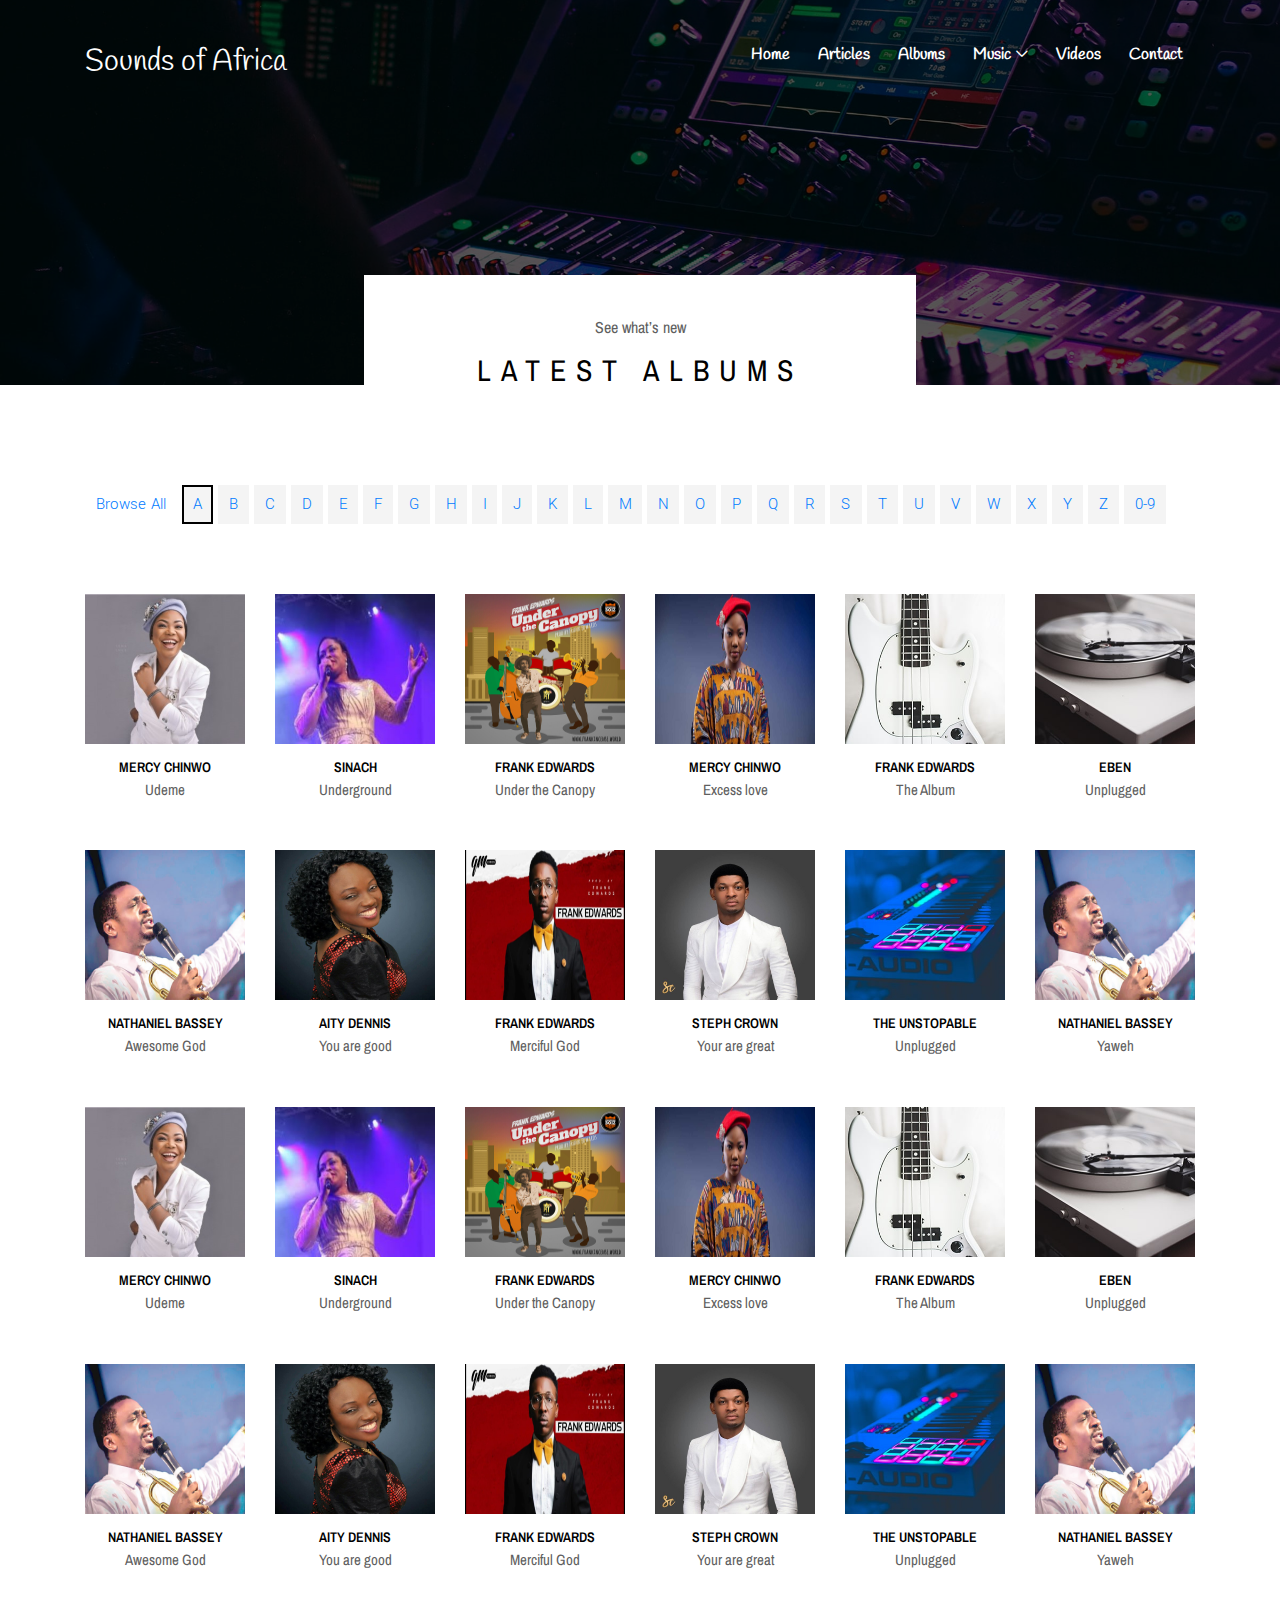
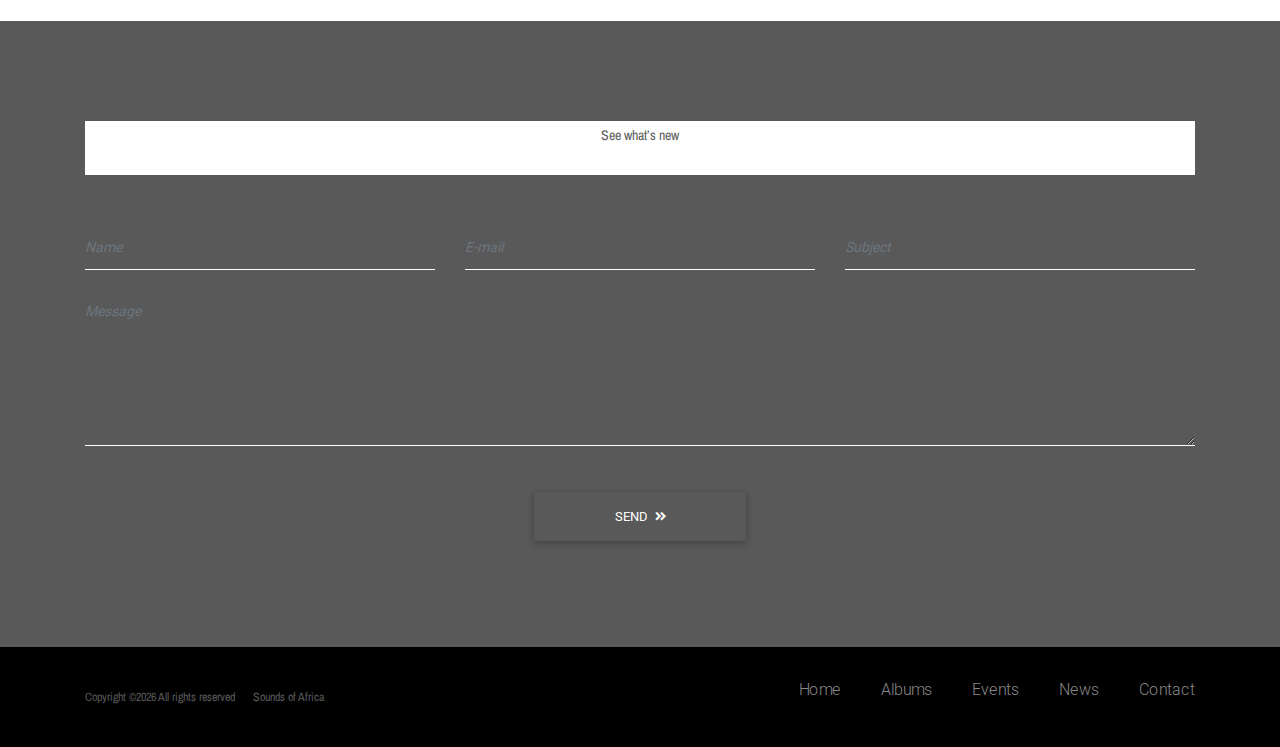
==== albums-store.html @ e7ff875e "African music site" ====
<!DOCTYPE html>
<html lang="en">
<head>
    <meta charset="UTF-8">
    <meta name="description" content="">
    <meta http-equiv="X-UA-Compatible" content="IE=edge">
    <meta name="viewport" content="width=device-width, initial-scale=1, shrink-to-fit=no">
    

    <!-- Title -->
    <title>Sounds of Africa</title>

    <!-- Favicon -->
    <link rel="icon" href="img/core-img/favicon.ico">

    <!-- Stylesheet -->
    <link rel="stylesheet" href="style.css">
	<link href="https://fonts.googleapis.com/css2?family=Handlee&display=swap" rel="stylesheet">
	 <!-- Font Awesome -->
  <link rel="stylesheet" href="https://use.fontawesome.com/releases/v5.11.2/css/all.css">
  <!-- Bootstrap core CSS -->
  <link href="css/bootstrap.min.css" rel="stylesheet">
  <!-- Material Design Bootstrap -->
  <link href="css/mdb.min.css" rel="stylesheet">

	<script src="https://cdnjs.cloudflare.com/ajax/libs/jquery/2.1.3/jquery.min.js"></script>
	<link href="https://fonts.googleapis.com/css2?family=Open+Sans&display=swap" rel="stylesheet">

</head>

<body>
    <!-- Preloader -->
    <div class="preloader d-flex align-items-center justify-content-center">
        <div class="lds-ellipsis">
            <div></div>
            <div></div>
            <div></div>
            <div></div>
        </div>
    </div>

    <!-- ##### Header Area Start ##### -->
    <header class="header-area">
            <!-- Navbar Area -->
            <div class="soA-main-menu">
                <div class="classy-nav-container breakpoint-off">
                    <div class="container">
                        <!-- Menu -->
                        <nav class="classy-navbar justify-content-between" id="soANav">
    
                            <!-- Nav brand -->
                            <a href="index.html" class="logo"><span style="width: 250px; color: white; font-size: 30px; font-family: 'Handlee', cursive;">Sounds of Africa</span></a>
    
                            <!-- Navbar Toggler -->
                            <div class="classy-navbar-toggler">
                                <span class="navbarToggler"><span></span><span></span><span></span></span>
                            </div>
    
                            <!-- Menu -->
                            <div class="classy-menu">
    
                                <!-- Close Button -->
                                <div class="classycloseIcon">
                                    <div class="cross-wrap"><span class="top"></span><span class="bottom"></span></div>
                                </div>
    
                                <!-- Nav Start -->
                                <div class="classynav">
                                    <ul >
                                        <li ><a href="index.html">Home</a></li>
                                        <li><a href="blog.html">Articles</a></li>
                                        <li><a href="albums-store.html">Albums</a></li>
                                        <li><a href="music.html">Music</a>
                                            <ul class="dropdown">
                                                <li><a href="index.html">Gospel music</a></li>
                                                
                                                <li><a href="music.html">Secular Music</a></li>
    
                                                
                                            </ul>
                                        </li>
    
                                        <li><a href="videos.html">Videos</a></li>
                                        <li><a href="contact.html">Contact</a></li>
                                    </ul>
                                    
                                    
    <!--								removed-->
    
                                
                                </div>
                                <!-- Nav End -->
    
                            </div>
                        </nav>
                    </div>
                </div>
            </div>
        </header>
    <!-- ##### Header Area End ##### -->

    <!-- ##### Breadcumb Area Start ##### -->
    <section class="breadcumb-area bg-img bg-overlay" style="background-image: url(img/bg-img/breadcumb3.jpg);">
        <div class="bradcumbContent">
            <p>See what’s new</p>
            <h2>Latest Albums</h2>
        </div>
    </section>
    <!-- ##### Breadcumb Area End ##### -->

    <!-- ##### Album Catagory Area Start ##### -->
    <section class="album-catagory section-padding-100-0">
        <div class="container">
            <div class="row">
                <div class="col-12">
                    <div class="browse-by-catagories catagory-menu d-flex flex-wrap align-items-center mb-70">
                        <a href="#" data-filter="*">Browse All</a>
                        <a href="#" data-filter=".a" class="active">A</a>
                        <a href="#" data-filter=".b">B</a>
                        <a href="#" data-filter=".c">C</a>
                        <a href="#" data-filter=".d">D</a>
                        <a href="#" data-filter=".e">E</a>
                        <a href="#" data-filter=".f">F</a>
                        <a href="#" data-filter=".g">G</a>
                        <a href="#" data-filter=".h">H</a>
                        <a href="#" data-filter=".i">I</a>
                        <a href="#" data-filter=".j">J</a>
                        <a href="#" data-filter=".k">K</a>
                        <a href="#" data-filter=".l">L</a>
                        <a href="#" data-filter=".m">M</a>
                        <a href="#" data-filter=".n">N</a>
                        <a href="#" data-filter=".o">O</a>
                        <a href="#" data-filter=".p">P</a>
                        <a href="#" data-filter=".q">Q</a>
                        <a href="#" data-filter=".r">R</a>
                        <a href="#" data-filter=".s">S</a>
                        <a href="#" data-filter=".t">T</a>
                        <a href="#" data-filter=".u">U</a>
                        <a href="#" data-filter=".v">V</a>
                        <a href="#" data-filter=".w">W</a>
                        <a href="#" data-filter=".x">X</a>
                        <a href="#" data-filter=".y">Y</a>
                        <a href="#" data-filter=".z">Z</a>
                        <a href="#" data-filter=".number">0-9</a>
                    </div>
                </div>
            </div>

            <div class="row soA-albums">

                <!-- Single Album -->
                <div class="col-12 col-sm-4 col-md-3 col-lg-2 single-album-item m c u">
					<a href="album-play.html">
                       <div class="single-album">
                        <img src="img/bg-img/a1.jpg" alt="">
                        <div class="album-info">
                            
                                <h5>Mercy Chinwo</h5>
                           
                            <p>Udeme</p>
                        </div>
                    </div>
						 </a>
                </div>

                <!-- Single Album -->
                <div class="col-12 col-sm-4 col-md-3 col-lg-2 single-album-item s u">
                    <a href="album-play.html">                    
                         <div class="single-album">
                        <img src="img/bg-img/a2.jpg" alt="">
                        <div class="album-info">
                            <a href="#">
                                <h5>Sinach</h5>
                            </a>
                            <p>Underground</p>
                        </div>
                    </div>
                </a>
                </div>

                <!-- Single Album -->
                <div class="col-12 col-sm-4 col-md-3 col-lg-2 single-album-item f e u">
                        <a href="album-play.html"> 
                    <div class="single-album">
                        <img src="img/bg-img/a3.jpg" alt="">
                        <div class="album-info">
                            <a href="#">
                                <h5>Frank Edwards</h5>
                            </a>
                            <p>Under the Canopy</p>
                        </div>
                    </div>
                </a>
                </div>

                <!-- Single Album -->
                <div class="col-12 col-sm-4 col-md-3 col-lg-2 single-album-item m c e">
                    <a href="album-play.html">                    
                         <div class="single-album">
                        <img src="img/bg-img/Mercy-Chinwo.jpg" alt="">
                        <div class="album-info">
                            <a href="#">
                                <h5>Mercy Chinwo</h5>
                            </a>
                            <p>Excess love</p>
                        </div>
                    </div>
                </a>
                </div>

                <!-- Single Album -->
                <div class="col-12 col-sm-4 col-md-3 col-lg-2 single-album-item f e t">
                    <a href="album-play.html">                    
                         <div class="single-album">
                        <img src="img/bg-img/a5.jpg" alt="">
                        <div class="album-info">
                            <a href="#">
                                <h5>Frank Edwards</h5>
                            </a>
                            <p>The Album</p>
                        </div>
                    </div>
                </a>
                </div>

                <!-- Single Album -->
                <div class="col-12 col-sm-4 col-md-3 col-lg-2 single-album-item e u">
                    <a href="album-play.html">                        
                          <div class="single-album">
                        <img src="img/bg-img/a6.jpg" alt="">
                        <div class="album-info">
                            <a href="#">
                                <h5>Eben</h5>
                            </a>
                            <p>Unplugged</p>
                        </div>
                    </div>
                </a>
                </div>

                <!-- Single Album -->
                <div class="col-12 col-sm-4 col-md-3 col-lg-2 single-album-item n b a">
                    <a href="album-play.html">                    
                         <div class="single-album">
                        <img src="img/bg-img/Nathaniel-Bassey.jpg" alt="">
                        <div class="album-info">
                            <a href="#">
                                <h5>Nathaniel Bassey</h5>
                            </a>
                            <p>Awesome God</p>
                        </div>
                    </div>
                </a>
                </div>

                <!-- Single Album -->
                <div class="col-12 col-sm-4 col-md-3 col-lg-2 single-album-item a d y">
                    <a href="album-play.html">                  
                           <div class="single-album">
                        <img src="img/bg-img/Aity-Denis.jpg" alt="">
                        <div class="album-info">
                            <a href="#">
                                <h5>Aity Dennis</h5>
                            </a>
                            <p>You are good</p>
                        </div>
                    </div>
                </a>
                </div>

                <!-- Single Album -->
                <div class="col-12 col-sm-4 col-md-3 col-lg-2 single-album-item f e m number">
                    <a href="album-play.html">                 
                            <div class="single-album">
                        <img src="img/bg-img/Frank-Edwards.jpg" alt="">
                        <div class="album-info">
                            <a href="#">
                                <h5>Frank Edwards</h5>
                            </a>
                            <p>Merciful God</p>
                        </div>
                    </div>
                </a>
                </div>

                <!-- Single Album -->
                <div class="col-12 col-sm-4 col-md-3 col-lg-2 single-album-item s c y">
                    <a href="album-play.html">                   
                          <div class="single-album">
                        <img src="img/bg-img/steph.jpg" alt="">
                        <div class="album-info">
                            <a href="#">
                                <h5>Steph Crown</h5>
                            </a>
                            <p>Your are great</p>
                        </div>
                    </div>
                </a>
                </div>

                <!-- Single Album -->
                <div class="col-12 col-sm-4 col-md-3 col-lg-2 single-album-item t u">
                    <a href="album-play.html">                  
                           <div class="single-album">
                        <img src="img/bg-img/a4.jpg" alt="">
                        <div class="album-info">
                            <a href="#">
                                <h5>The Unstopable</h5>
                            </a>
                            <p>Unplugged</p>
                        </div>
                    </div>
                </a>
                </div>

                <!-- Single Album -->
                <div class="col-12 col-sm-4 col-md-3 col-lg-2 single-album-item n b y">
                        <a href="album-play.html"> 
                    <div class="single-album">
                        <img src="img/bg-img/Nathaniel-Bassey.jpg" alt="">
                        <div class="album-info">
                            <a href="#">
                                <h5>Nathaniel Bassey</h5>
                            </a>
                            <p>Yaweh</p>
                        </div>
                    </div>
                </a>
                </div>
				
				 <!-- Single Album -->
                <div class="col-12 col-sm-4 col-md-3 col-lg-2 single-album-item m c u">
					
                    <a href="album-play.html">                    
                         <div class="single-album">
                        <img src="img/bg-img/a1.jpg" alt="">
                        <div class="album-info">
                            
                                <h5>Mercy Chinwo</h5>
                           
                            <p>Udeme</p>
                        </div>
                    </div>
						 </a>
                </div>

                <!-- Single Album -->
                <div class="col-12 col-sm-4 col-md-3 col-lg-2 single-album-item s u">
                        <a href="album-play.html"> 
                    <div class="single-album">
                        <img src="img/bg-img/a2.jpg" alt="">
                        <div class="album-info">
                            <a href="#">
                                <h5>Sinach</h5>
                            </a>
                            <p>Underground</p>
                        </div>
                    </div>
                </a>
                </div>

                <!-- Single Album -->
                <div class="col-12 col-sm-4 col-md-3 col-lg-2 single-album-item f e u">
                    <a href="album-play.html">                    
                         <div class="single-album">
                        <img src="img/bg-img/a3.jpg" alt="">
                        <div class="album-info">
                            <a href="#">
                                <h5>Frank Edwards</h5>
                            </a>
                            <p>Under the Canopy</p>
                        </div>
                    </div>
                </a>
                </div>

                <!-- Single Album -->
                <div class="col-12 col-sm-4 col-md-3 col-lg-2 single-album-item m c e">
                        <a href="album-play.html"> 
                    <div class="single-album">
                        <img src="img/bg-img/Mercy-Chinwo.jpg" alt="">
                        <div class="album-info">
                            <a href="#">
                                <h5>Mercy Chinwo</h5>
                            </a>
                            <p>Excess love</p>
                        </div>
                    </div>
                </a>
                </div>

                <!-- Single Album -->
                <div class="col-12 col-sm-4 col-md-3 col-lg-2 single-album-item f e t">
                    <a href="album-play.html">                   
                          <div class="single-album">
                        <img src="img/bg-img/a5.jpg" alt="">
                        <div class="album-info">
                            <a href="#">
                                <h5>Frank Edwards</h5>
                            </a>
                            <p>The Album</p>
                        </div>
                    </div>
                </a>
                </div>

                <!-- Single Album -->
                <div class="col-12 col-sm-4 col-md-3 col-lg-2 single-album-item e u">
                        <a href="album-play.html"> 
                    <div class="single-album">
                        <img src="img/bg-img/a6.jpg" alt="">
                        <div class="album-info">
                            <a href="#">
                                <h5>Eben</h5>
                            </a>
                            <p>Unplugged</p>
                        </div>
                    </div>
                </a>
                </div>

                <!-- Single Album -->
                <div class="col-12 col-sm-4 col-md-3 col-lg-2 single-album-item n b a">
                    <a href="album-play.html">                    
                         <div class="single-album">
                        <img src="img/bg-img/Nathaniel-Bassey.jpg" alt="">
                        <div class="album-info">
                            <a href="#">
                                <h5>Nathaniel Bassey</h5>
                            </a>
                            <p>Awesome God</p>
                        </div>
                    </div>
                </a>
                </div>

                <!-- Single Album -->
                <div class="col-12 col-sm-4 col-md-3 col-lg-2 single-album-item a d y">
                        <a href="album-play.html"> 
                    <div class="single-album">
                        <img src="img/bg-img/Aity-Denis.jpg" alt="">
                        <div class="album-info">
                            <a href="#">
                                <h5>Aity Dennis</h5>
                            </a>
                            <p>You are good</p>
                        </div>
                    </div>
                </a>
                </div>

                <!-- Single Album -->
                <div class="col-12 col-sm-4 col-md-3 col-lg-2 single-album-item f e m number">
                    <a href="album-play.html">                    
                         <div class="single-album">
                        <img src="img/bg-img/Frank-Edwards.jpg" alt="">
                        <div class="album-info">
                            <a href="#">
                                <h5>Frank Edwards</h5>
                            </a>
                            <p>Merciful God</p>
                        </div>
                    </div>
                </a>
                </div>

                <!-- Single Album -->
                <div class="col-12 col-sm-4 col-md-3 col-lg-2 single-album-item s c y">
                        <a href="album-play.html"> 
                    <div class="single-album">
                        <img src="img/bg-img/steph.jpg" alt="">
                        <div class="album-info">
                            <a href="#">
                                <h5>Steph Crown</h5>
                            </a>
                            <p>Your are great</p>
                        </div>
                    </div>
                </a>
                </div>

                <!-- Single Album -->
                <div class="col-12 col-sm-4 col-md-3 col-lg-2 single-album-item t u">
                    <a href="album-play.html">                    
                         <div class="single-album">
                        <img src="img/bg-img/a4.jpg" alt="">
                        <div class="album-info">
                            <a href="#">
                                <h5>The Unstopable</h5>
                            </a>
                            <p>Unplugged</p>
                        </div>
                    </div>
                </a>
                </div>

                <!-- Single Album -->
                <div class="col-12 col-sm-4 col-md-3 col-lg-2 single-album-item n b y">
                        <a href="album-play.html"> 
                    <div class="single-album">
                        <img src="img/bg-img/Nathaniel-Bassey.jpg" alt="">
                        <div class="album-info">
                            <a href="#">
                                <h5>Nathaniel Bassey</h5>
                            </a>
                            <p>Yaweh</p>
                        </div>
                    </div>
                </a>
                </div>
            </div>
        </div>
    </section>
    <!-- ##### Album Catagory Area End ##### -->

   

    

    <!-- ##### Contact Area Start ##### -->
    <section class="contact-area section-padding-100 bg-img bg-overlay bg-fixed has-bg-img" style="background-image: url(img/bg-img/bg-2.jpg);">
        <div class="container">
            <div class="row">
                <div class="col-12">
                    <div class="section-heading white">
                        <p>See what’s new</p>
                        <h2>Get In Touch</h2>
                    </div>
                </div>
            </div>

            <div class="row">
                <div class="col-12">
                    <!-- Contact Form Area -->
                    <div class="contact-form-area">
                        <form action="#" method="post">
                            <div class="row">
                                <div class="col-md-6 col-lg-4">
                                    <div class="form-group">
                                        <input type="text" class="form-control" id="name" placeholder="Name">
                                    </div>
                                </div>
                                <div class="col-md-6 col-lg-4">
                                    <div class="form-group">
                                        <input type="email" class="form-control" id="email" placeholder="E-mail">
                                    </div>
                                </div>
                                <div class="col-lg-4">
                                    <div class="form-group">
                                        <input type="text" class="form-control" id="subject" placeholder="Subject">
                                    </div>
                                </div>
                                <div class="col-12">
                                    <div class="form-group">
                                        <textarea name="message" class="form-control" id="message" cols="30" rows="10" placeholder="Message"></textarea>
                                    </div>
                                </div>
                                <div class="col-12 text-center">
                                    <button class="btn soA-btn mt-30" type="submit">Send <i class="fa fa-angle-double-right"></i></button>
                                </div>
                            </div>
                        </form>
                    </div>
                </div>
            </div>
        </div>
    </section>
    <!-- ##### Contact Area End ##### -->

    <!-- ##### Footer Area Start ##### -->
    <footer class="footer-area">
        <div class="container">
            <div class="row d-flex flex-wrap align-items-center">
                <div class="col-12 col-md-6">
                    
                    <p class="copywrite-text"><a href="#">
Copyright &copy;<script>document.write(new Date().getFullYear());</script> All rights reserved  <i class="fa fa-heart-o" aria-hidden="true"></i> <a href="#" target="_blank">Sounds of Africa</a></p>
                </div>

                <div class="col-12 col-md-6">
                    <div class="footer-nav">
                        <ul>
                            <li><a href="#">Home</a></li>
                            <li><a href="#">Albums</a></li>
                            <li><a href="#">Events</a></li>
                            <li><a href="#">News</a></li>
                            <li><a href="#">Contact</a></li>
                        </ul>
                    </div>
                </div>
            </div>
        </div>
    </footer>
    <!-- ##### Footer Area Start ##### -->

    <!-- ##### All Javascript Script ##### -->
    <!-- jQuery-2.2.4 js -->
    <script src="js/jquery/jquery-2.2.4.min.js"></script>
    <!-- Popper js -->
    <script src="js/bootstrap/popper.min.js"></script>
    <!-- Bootstrap js -->
    <script src="js/bootstrap/bootstrap.min.js"></script>
    <!-- All Plugins js -->
    <script src="js/plugins/plugins.js"></script>
    <!-- Active js -->
    <script src="js/active.js"></script>
	
	 <!-- SCRIPTS -->
  <!-- JQuery -->
<!--  <script type="text/javascript" src="js/jquery-3.4.1.min.js"></script>-->
  <!-- Bootstrap tooltips -->
  <script type="text/javascript" src="js/popper.min.js"></script>
  <!-- Bootstrap core JavaScript -->
  <script type="text/javascript" src="js/bootstrap.min.js"></script>
  <!-- MDB core JavaScript -->
  <script type="text/javascript" src="js/mdb.min.js"></script>

	
	
</body>

</html>
---- style.css ----
/* [Master Stylesheet - v1.0] */
/* :: 1.0 Import Fonts */
@import url("https://fonts.googleapis.com/css?family=Archivo+Narrow:400,400i,500,500i,600,600i,700,700i");
/* :: 2.0 Import All CSS */
@import url(css/bootstrap.min.css);
@import url(css/classy-nav.css);
@import url(css/owl.carousel.min.css);
@import url(css/animate.css);
@import url(css/magnific-popup.css);
@import url(css/font-awesome.min.css);
@import url(css/audioplayer.css);
@import url(css/one-music-icon.css);
/* :: 3.0 Base CSS */
* {
  margin: 0;
  padding: 0; }

 .divide{
  height: 1px;
  width: auto;
  background-color:black;
/*  border: solid 1px;*/
}

.single-album img{
	height: 150px;
	width: 400px;
}
.blog img{
	height: 200px;
	max-height: 200px;
	cursor: pointer;
	width: 100%;
}
body {
  font-family: "Archivo Narrow", sans-serif;
  font-size: 14px; }

h1,
h2,
h3,
h4,
h5,
h6 {
  font-family: "Archivo Narrow", sans-serif;
  color: #000000;
  line-height: 1.3;
  font-weight: 700; }

p {
  font-family: "Archivo Narrow", sans-serif;
  color: #5f5f5f;
  font-size: 15px;
  line-height: 2;
  font-weight: 400; }



ul,
ol {
  margin: 0; }
  ul li,
  ol li {
    list-style: none; }

img {
  height: auto;
  max-width: 100%; }

/* :: 3.1.0 Spacing */
.mt-15 {
  margin-top: 15px !important; }

.mt-30 {
  margin-top: 30px !important; }

.mt-50 {
  margin-top: 50px !important; }

.mt-70 {
  margin-top: 70px !important; }

.mt-100 {
  margin-top: 100px !important; }

.mb-15 {
  margin-bottom: 15px !important; }

.mb-30 {
  margin-bottom: 30px !important; }

.mb-50 {
  margin-bottom: 50px !important; }

.mb-70 {
  margin-bottom: 70px !important; }

.mb-100 {
  margin-bottom: 100px !important; }

.ml-15 {
  margin-left: 15px !important; }

.ml-30 {
  margin-left: 30px !important; }

.ml-50 {
  margin-left: 50px !important; }

.mr-15 {
  margin-right: 15px !important; }

.mr-30 {
  margin-right: 30px !important; }

.mr-50 {
  margin-right: 50px !important; }

/* :: 3.2.0 Height */
.height-400 {
  height: 400px !important; }

.height-500 {
  height: 500px !important; }

.height-600 {
  height: 600px !important; }

.height-700 {
  height: 700px !important; }

.height-800 {
  height: 800px !important; }

/* :: 3.3.0 Section Padding */
.section-padding-100 {
  padding-top: 100px;
  padding-bottom: 100px; }

.section-padding-100-0 {
  padding-top: 100px;
  padding-bottom: 0; }

.section-padding-0-100 {
  padding-top: 0;
  padding-bottom: 100px; }

.section-padding-100-70 {
  padding-top: 100px;
  padding-bottom: 70px; }

/* :: 3.4.0 Section Heading */
.section-heading {
  position: relative;
  z-index: 1;
  margin-bottom: 50px;
  text-align: center; }
  .section-heading p {
    color: #5f5f5f;
    font-size: 14px;
    margin-bottom: 5px; }
  .section-heading h2 {
    font-size: 18px;
    text-transform: uppercase;
    letter-spacing: 10px;
    margin-bottom: 0; }
    @media only screen and (max-width: 767px) {
      .section-heading h2 {
        letter-spacing: 5px; } }
  .section-heading.white h2 {
    color: #fff; }
  .section-heading.style-2 p {
    font-size: 16px; }
  .section-heading.style-2 h2 {
    font-size: 30px; }
    @media only screen and (max-width: 767px) {
      .section-heading.style-2 h2 {
        font-size: 24px; } }

/* :: 3.5.0 Preloader */
.preloader {
  background-color: #ffffff;
  width: 100%;
  height: 100%;
  position: fixed;
  top: 0;
  left: 0;
  right: 0;
  z-index: 99999; }
  .preloader .lds-ellipsis {
    display: inline-block;
    position: relative;
    width: 64px;
    height: 64px; }
    .preloader .lds-ellipsis div {
      position: absolute;
      top: 27px;
      width: 11px;
      height: 11px;
      border-radius: 50%;
      background: #000000;
      animation-timing-function: cubic-bezier(0, 1, 1, 0); }
      .preloader .lds-ellipsis div:nth-child(1) {
        left: 6px;
        -webkit-animation: lds-ellipsis1 0.6s infinite;
        animation: lds-ellipsis1 0.6s infinite; }
      .preloader .lds-ellipsis div:nth-child(2) {
        left: 6px;
        -webkit-animation: lds-ellipsis2 0.6s infinite;
        animation: lds-ellipsis2 0.6s infinite; }
      .preloader .lds-ellipsis div:nth-child(3) {
        left: 26px;
        -webkit-animation: lds-ellipsis2 0.6s infinite;
        animation: lds-ellipsis2 0.6s infinite; }
      .preloader .lds-ellipsis div:nth-child(4) {
        left: 45px;
        -webkit-animation: lds-ellipsis3 0.6s infinite;
        animation: lds-ellipsis3 0.6s infinite; }

@-webkit-keyframes lds-ellipsis1 {
  0% {
    -webkit-transform: scale(0);
    transform: scale(0); }
  100% {
    -webkit-transform: scale(1);
    transform: scale(1); } }
@keyframes lds-ellipsis1 {
  0% {
    -webkit-transform: scale(0);
    transform: scale(0); }
  100% {
    -webkit-transform: scale(1);
    transform: scale(1); } }
@-webkit-keyframes lds-ellipsis3 {
  0% {
    -webkit-transform: scale(1);
    transform: scale(1); }
  100% {
    -webkit-transform: scale(0);
    transform: scale(0); } }
@keyframes lds-ellipsis3 {
  0% {
    -webkit-transform: scale(1);
    transform: scale(1); }
  100% {
    -webkit-transform: scale(0);
    transform: scale(0); } }
@-webkit-keyframes lds-ellipsis2 {
  0% {
    -webkit-transform: translate(0, 0);
    transform: translate(0, 0); }
  100% {
    -webkit-transform: translate(19px, 0);
    transform: translate(19px, 0); } }
@keyframes lds-ellipsis2 {
  0% {
    -webkit-transform: translate(0, 0);
    transform: translate(0, 0); }
  100% {
    -webkit-transform: translate(19px, 0);
    transform: translate(19px, 0); } }
/* :: 3.6.0 Miscellaneous */
.bg-img {
  background-position: center center;
  background-size: cover;
  background-repeat: no-repeat; }

.bg-white {
  background-color: #ffffff !important; }

.bg-dark {
  background-color: #000000 !important; }

.bg-transparent {
  background-color: transparent !important; }

.bg-gray {
  background-color: #f5f9fa; }

.font-bold {
  font-weight: 700; }

.font-light {
  font-weight: 300; }

.bg-overlay {
  position: relative;
  z-index: 2;
  background-position: center center;
  background-size: cover; }
  .bg-overlay::after {
    background-color: rgba(0, 0, 0, 0.65);
    position: absolute;
    z-index: -1;
    top: 0;
    left: 0;
    width: 100%;
    height: 100%;
    content: ""; }

.bg-fixed {
  background-attachment: fixed !important; }

/* :: 3.7.0 ScrollUp */
#scrollUp {
  background-color: #000000;
  border-radius: 0;
  bottom: 50px;
  box-shadow: 0 2px 6px 0 rgba(0, 0, 0, 0.3);
  color: #ffffff;
  font-size: 24px;
  height: 40px;
  line-height: 40px;
  right: 50px;
  text-align: center;
  width: 40px;
  -webkit-transition-duration: 500ms;
  transition-duration: 500ms;
  box-shadow: 0 1px 5px 2px rgba(0, 0, 0, 0.15); }
  @media only screen and (max-width: 767px) {
    #scrollUp {
      right: 30px;
      bottom: 30px; } }
  #scrollUp:hover {
    background-color: #fff;
    color: #232323; }

/* :: 3.8.0 soA Button */
.soA-btn {
  background-color: #fff;
  -webkit-transition-duration: 500ms;
  transition-duration: 500ms;
  position: relative;
  z-index: 1;
  display: inline-block;
  min-width: 212px;
  height: 49px;
  color: #000;
  border: 1px solid #000;
  border-radius: 0;
  padding: 0 30px;
  font-size: 16px;
  line-height: 47px;
  font-weight: 700;
  text-transform: capitalize; }
  .soA-btn i {
    margin-left: 5px; }
  .soA-btn:hover, .soA-btn:focus {
    font-size: 16px;
    font-weight: 700;
    background-color: #000000;
    color: #fff; }
  .soA-btn.btn-2 {
    background-color: #000000;
    color: #fff; }
    .soA-btn.btn-2:hover, .soA-btn.btn-2:focus {
      background-color: #fff;
      color: #232323; }

/* :: 4.0 Header Area CSS */
.header-area {
  position: absolute;
  z-index: 1000;
  width: 100%;
  top: 20px;
  left: 0;
  z-index: 1000; }
  .header-area .soA-main-menu {
    position: relative;
    width: 100%;
    height: 85px;
    background-color: transparent; }
    @media only screen and (max-width: 767px) {
      .header-area .soA-main-menu {
        height: 70px; } }
    .header-area .soA-main-menu .classy-nav-container {
      background-color: transparent; }
    .header-area .soA-main-menu .classy-navbar {
      background-color: transparent;
      height: 85px;
      padding: 0; }
      @media only screen and (max-width: 767px) {
        .header-area .soA-main-menu .classy-navbar {
          height: 70px; } }
      .header-area .soA-main-menu .classy-navbar .classynav ul li a {
        font-weight: 700;
        text-transform: capitalize;
        color: #ffffff;
        font-size: 16px; }
        .header-area .soA-main-menu .classy-navbar .classynav ul li a:hover, .header-area .soA-main-menu .classy-navbar .classynav ul li a:focus {
          color: rgba(255, 255, 255, 0.7); }
        @media only screen and (min-width: 768px) and (max-width: 991px) {
          .header-area .soA-main-menu .classy-navbar .classynav ul li a {
            background-color: #000000;
            border-bottom-color: rgba(255, 255, 255, 0.1); } }
        @media only screen and (max-width: 767px) {
          .header-area .soA-main-menu .classy-navbar .classynav ul li a {
            background-color: #000000;
            border-bottom-color: rgba(255, 255, 255, 0.1); } }
      .header-area .soA-main-menu .classy-navbar .classynav ul li.megamenu-item > a::after,
      .header-area .soA-main-menu .classy-navbar .classynav ul li.has-down > a::after {
        color: #ffffff; }
      .header-area .soA-main-menu .classy-navbar .classynav ul li.megamenu-item ul li > a::after,
      .header-area .soA-main-menu .classy-navbar .classynav ul li.has-down ul li > a::after {
        color: #232323; }
        @media only screen and (max-width: 767px) {
          .header-area .soA-main-menu .classy-navbar .classynav ul li.megamenu-item ul li > a::after,
          .header-area .soA-main-menu .classy-navbar .classynav ul li.has-down ul li > a::after {
            color: #ffffff; } }
      .header-area .soA-main-menu .classy-navbar .classynav ul li ul li a {
        color: #232323; }
        .header-area .soA-main-menu .classy-navbar .classynav ul li ul li a:hover, .header-area .soA-main-menu .classy-navbar .classynav ul li ul li a:focus {
          color: #888888; }
        @media only screen and (min-width: 992px) and (max-width: 1199px) {
          .header-area .soA-main-menu .classy-navbar .classynav ul li ul li a {
            padding: 0 15px; } }
        @media only screen and (min-width: 768px) and (max-width: 991px) {
          .header-area .soA-main-menu .classy-navbar .classynav ul li ul li a {
            color: #ffffff;
            padding: 0 30px;
            border-bottom-color: rgba(255, 255, 255, 0.1); } }
        @media only screen and (max-width: 767px) {
          .header-area .soA-main-menu .classy-navbar .classynav ul li ul li a {
            color: #ffffff;
            padding: 0 30px;
            border-bottom-color: rgba(255, 255, 255, 0.1) !important; } }
      .header-area .soA-main-menu .classy-navbar .classynav ul li .dropdown li .dropdown li .dropdown li a {
        border-bottom: 1px solid rgba(242, 244, 248, 0.7); }
        @media only screen and (min-width: 768px) and (max-width: 991px) {
          .header-area .soA-main-menu .classy-navbar .classynav ul li .dropdown li .dropdown li .dropdown li a {
            border-bottom-color: rgba(255, 255, 255, 0.1) !important; } }
        @media only screen and (max-width: 767px) {
          .header-area .soA-main-menu .classy-navbar .classynav ul li .dropdown li .dropdown li .dropdown li a {
            border-bottom-color: rgba(255, 255, 255, 0.1) !important; } }
    .header-area .soA-main-menu .login-register-cart-button {
      position: relative;
      z-index: 1;
      margin-left: 100px; }
      @media only screen and (min-width: 768px) and (max-width: 991px) {
        .header-area .soA-main-menu .login-register-cart-button {
          margin-left: 12px;
          margin-top: 15px; } }
      @media only screen and (max-width: 767px) {
        .header-area .soA-main-menu .login-register-cart-button {
          margin-left: 12px;
          margin-top: 15px; }
		  .blog img{
	height: 120px;
	max-height: 130px;
	cursor: pointer;
	width: 100%;
}

		}
      .header-area .soA-main-menu .login-register-cart-button .login-register-btn {
        position: relative;
        z-index: 10; }
        .header-area .soA-main-menu .login-register-cart-button .login-register-btn a {
          -webkit-transition-duration: 500ms;
          transition-duration: 500ms;
          margin-bottom: 0;
          color: #fff;
          font-weight: 700;
          font-size: 16px;
          cursor: pointer;
          line-height: 1; }
          .header-area .soA-main-menu .login-register-cart-button .login-register-btn a:hover, .header-area .soA-main-menu .login-register-cart-button .login-register-btn a:focus {
            color: rgba(255, 255, 255, 0.7); }
      .header-area .soA-main-menu .login-register-cart-button .cart-btn {
        position: relative;
        z-index: 10; }
        .header-area .soA-main-menu .login-register-cart-button .cart-btn p {
          -webkit-transition-duration: 500ms;
          transition-duration: 500ms;
          margin-bottom: 0;
          color: #fff;
          font-size: 18px;
          cursor: pointer;
          line-height: 1; }
          .header-area .soA-main-menu .login-register-cart-button .cart-btn p:hover, .header-area .soA-main-menu .login-register-cart-button .cart-btn p:focus {
            color: rgba(255, 255, 255, 0.7); }
          .header-area .soA-main-menu .login-register-cart-button .cart-btn p .quantity {
            width: 15px;
            height: 15px;
            border: 1px solid #fff;
            background-color: #232323;
            color: #fff;
            display: block;
            position: absolute;
            bottom: -5px;
            left: -10px;
            z-index: 10;
            font-size: 9px;
            font-weight: 400;
            border-radius: 50%;
            line-height: 13px;
            text-align: center; }
  .header-area .is-sticky .soA-main-menu {
    position: fixed;
    width: 100%;
    height: 85px;
    top: 0;
    left: 0;
    z-index: 9999;
    background-color: #000000;
    box-shadow: 0 5px 50px 15px rgba(0, 0, 0, 0.2); }
    @media only screen and (max-width: 767px) {
      .header-area .is-sticky .soA-main-menu {
        height: 70px; } }

.classy-navbar .nav-brand {
  max-width: 130px; }

@media only screen and (min-width: 768px) and (max-width: 991px) {
  .breakpoint-on .classy-navbar .classy-menu {
    background-color: #000000; } }
@media only screen and (max-width: 767px) {
  .breakpoint-on .classy-navbar .classy-menu {
    background-color: #000000; } }

@media only screen and (min-width: 768px) and (max-width: 991px) {
  .classynav ul li .megamenu .single-mega.cn-col-4 {
    padding: 0; } }
@media only screen and (max-width: 767px) {
  .classynav ul li .megamenu .single-mega.cn-col-4 {
    padding: 0; } }

.classycloseIcon .cross-wrap span {
  background: #ffffff; }

/* :: 5.0 Hero Slides Area */
.hero-area,
.hero-slides {
  position: relative;
  z-index: 1; }

.single-hero-slide {
  width: 100%;
  height: 950px;
  position: relative;
  z-index: 1;
  padding: 0 30px;
  overflow: hidden; }
  @media only screen and (min-width: 992px) and (max-width: 1199px) {
    .single-hero-slide {
      height: 700px; } }
  @media only screen and (min-width: 768px) and (max-width: 991px) {
    .single-hero-slide {
      height: 650px; } }
  @media only screen and (max-width: 767px) {
    .single-hero-slide {
      height: 500px; } }
  .single-hero-slide::after {
    position: absolute;
    width: 100%;
    height: 100%;
    z-index: -5;
    top: 0;
    left: 0;
    background-color: rgba(0, 0, 0, 0.35);
    content: ''; }
  .single-hero-slide .slide-img {
    position: absolute;
    width: 100%;
    height: 100%;
    z-index: -10;
    left: 0;
    right: 0;
    top: 0;
    bottom: 0; }
  .single-hero-slide .hero-slides-content {
    display: inline-block;
    width: 100%; }
    .single-hero-slide .hero-slides-content h6 {
      font-size: 18px;
      color: #fff;
      letter-spacing: 20px;
      text-transform: uppercase;
      margin-bottom: 20px;
      display: block; }
      @media only screen and (max-width: 767px) {
        .single-hero-slide .hero-slides-content h6 {
          letter-spacing: 5px; } }
    .single-hero-slide .hero-slides-content h2 {
      position: relative;
      z-index: 1;
      font-size: 60px;
      color: #ffffff;
      margin-bottom: 0;
      font-weight: 400;
      display: block;
      text-transform: capitalize;
      letter-spacing: 30px;
      overflow: hidden; }
      .single-hero-slide .hero-slides-content h2 span {
        position: absolute;
        top: 0;
        width: 100%;
        height: 100%;
        left: 0;
        color: rgba(255, 255, 255, 0.15);
        -webkit-animation: textsonar 6s linear infinite;
        animation: textsonar 6s linear infinite; }
      @media only screen and (min-width: 768px) and (max-width: 991px) {
        .single-hero-slide .hero-slides-content h2 {
          letter-spacing: 15px;
          font-size: 42px; } }
      @media only screen and (max-width: 767px) {
        .single-hero-slide .hero-slides-content h2 {
          letter-spacing: 5px;
          font-size: 30px; } }
    .single-hero-slide .hero-slides-content .btn {
      border: 1px solid #fff;
      background-color: transparent;
      color: #fff; }
      .single-hero-slide .hero-slides-content .btn:hover, .single-hero-slide .hero-slides-content .btn:focus {
        background-color: #fff;
        color: #000000; }

@-webkit-keyframes textsonar {
  0% {
    -webkit-transform: scaleX(1);
    transform: scaleX(1); }
  50% {
    -webkit-transform: scaleX(1.15);
    transform: scaleX(1.15); }
  100% {
    -webkit-transform: scaleX(1);
    transform: scaleX(1); } }
@keyframes textsonar {
  0% {
    -webkit-transform: scaleX(1);
    transform: scaleX(1); }
  50% {
    -webkit-transform: scaleX(1.15);
    transform: scaleX(1.15); }
  100% {
    -webkit-transform: scaleX(1);
    transform: scaleX(1); } }
.single-hero-slide .slide-img {
  -webkit-animation: slide 12s linear infinite;
  animation: slide 12s linear infinite; }

@-webkit-keyframes slide {
  0% {
    -webkit-transform: scale(1);
    transform: scale(1); }
  50% {
    -webkit-transform: scale(1.2);
    transform: scale(1.2); }
  100% {
    -webkit-transform: scale(1);
    transform: scale(1); } }
@keyframes slide {
  0% {
    -webkit-transform: scale(1);
    transform: scale(1); }
  50% {
    -webkit-transform: scale(1.2);
    transform: scale(1.2); }
  100% {
    -webkit-transform: scale(1);
    transform: scale(1); } }
/* :: 6.0 Buy Now Area CSS */
.soA-buy-now-area.has-fluid {
  padding-left: 4%;
  padding-right: 4%;
  position: relative;
  z-index: 1; }

/* :: 7.0 Events Area CSS */
.single-event-area {
  position: relative;
  z-index: 1;
  -webkit-transition-duration: 500ms;
  transition-duration: 500ms; }
  .single-event-area img {
    width: 100%; }
  .single-event-area .event-text {
    text-align: center;
    position: relative;
    z-index: 1;
    padding: 30px 15px;
    background-color: #000;
    -webkit-transition-duration: 500ms;
    transition-duration: 500ms; }
    .single-event-area .event-text h4 {
      color: #fff;
      text-transform: uppercase;
      -webkit-transition-duration: 500ms;
      transition-duration: 500ms; }
    .single-event-area .event-text .event-meta-data {
      position: relative;
      margin-bottom: 30px; }
      .single-event-area .event-text .event-meta-data a {
        -webkit-transition-duration: 500ms;
        transition-duration: 500ms;
        position: relative;
        z-index: 1;
        color: #fff;
        font-size: 15px;
        font-weight: 400;
        display: inline-block;
        padding-right: 29px; }
        .single-event-area .event-text .event-meta-data a:first-child::after {
          position: absolute;
          content: '|';
          top: 0;
          right: 12px;
          z-index: 1; }
        .single-event-area .event-text .event-meta-data a:last-child {
          padding-right: 0; }
    .single-event-area .event-text .see-more-btn {
      font-size: 11px;
      color: #fff;
      text-transform: uppercase;
      letter-spacing: 10px;
      border-bottom: 1px solid #fff;
      padding-left: 0;
      padding-right: 0;
      border-radius: 0; }
      .single-event-area .event-text .see-more-btn:hover, .single-event-area .event-text .see-more-btn:focus {
        font-weight: 400; }
  .single-event-area:hover, .single-event-area:focus {
    box-shadow: 0 5px 80px 0 rgba(0, 0, 0, 0.2); }
    .single-event-area:hover .event-text, .single-event-area:focus .event-text {
      background-color: #f5f9fa; }
      .single-event-area:hover .event-text h4,
      .single-event-area:hover .event-text .event-meta-data a, .single-event-area:focus .event-text h4,
      .single-event-area:focus .event-text .event-meta-data a {
        color: #000000; }
      .single-event-area:hover .event-text .see-more-btn, .single-event-area:focus .event-text .see-more-btn {
        border-bottom-color: #000000;
        color: #000000; }

/* :: 8.0 Newsletter Area CSS */
.newsletter-area {
  position: relative;
  z-index: 1;
  border: 1px solid #000000;
  padding: 45px; }
  .newsletter-area .newsletter-form {
    position: relative;
    z-index: 1; }
    .newsletter-area .newsletter-form input {
      width: 100%;
      height: 40px;
      font-size: 14px;
      color: #b3b3b3;
      font-style: italic;
      border: none;
      border-bottom: 1px solid #d6d6d6;
      margin-bottom: 30px;
      display: block; }

.testimonials-area {
  position: relative;
  z-index: 1;
  padding: 45px; }
  .testimonials-area .testimonials-slide {
    position: relative;
    z-index: 1; }
    .testimonials-area .testimonials-slide .single-slide p {
      font-size: 15px;
      color: #fff;
      font-style: italic; }
    .testimonials-area .testimonials-slide .single-slide .testimonial-info {
      margin-top: 30px;
      display: block; }
      .testimonials-area .testimonials-slide .single-slide .testimonial-info .testimonial-thumb {
        width: 44px;
        height: 44px;
        border-radius: 50%;
        margin-right: 15px; }
        .testimonials-area .testimonials-slide .single-slide .testimonial-info .testimonial-thumb img {
          border-radius: 50%; }
      .testimonials-area .testimonials-slide .single-slide .testimonial-info p {
        font-style: normal;
        font-size: 15px;
        color: #fff;
        margin-bottom: 0; }

/* :: 9.0 Album Catagory Area CSS */
.featured-artist-area {
  position: relative;
  z-index: 1; }

.featured-artist-content {
  position: relative;
  z-index: 1; }
  @media only screen and (max-width: 767px) {
    .featured-artist-content {
      margin-top: 50px; } }
  .featured-artist-content p {
    color: #fff; }

.browse-by-catagories {
  position: relative;
  z-index: 1; }
  .browse-by-catagories a {
    display: inline-block;
    background-color: #f4f4f4;
    border: 2px solid transparent;
    padding: 6px 9px;
    font-size: 15px;
    margin-right: 5px; }
    @media only screen and (min-width: 992px) and (max-width: 1199px) {
      .browse-by-catagories a {
        padding: 4px 7px;
        font-size: 14px;
        margin-right: 4px; } }
    @media only screen and (min-width: 768px) and (max-width: 991px) {
      .browse-by-catagories a {
        padding: 4px 7px;
        font-size: 14px;
        margin-right: 5px;
        margin-bottom: 5px; } }
    @media only screen and (max-width: 767px) {
      .browse-by-catagories a {
        padding: 2px 5px;
        font-size: 13px;
        margin-right: 5px;
        margin-bottom: 5px; } }
    .browse-by-catagories a:hover, .browse-by-catagories a:focus, .browse-by-catagories a.active {
      border: 2px solid #000000; }
    .browse-by-catagories a:first-child {
      border-color: transparent;
      background-color: transparent; }

.single-album {
  position: relative;
  z-index: 1;
  -webkit-transition-duration: 500ms;
  transition-duration: 500ms;
  margin-bottom: 30px; }
  .single-album img {
    width: 100%; }
  .single-album .album-info {
    position: relative;
    z-index: 1;
    text-align: center;
    padding-top: 15px;
    padding-bottom: 15px; }
    .single-album .album-info h5 {
      font-size: 14px;
      font-weight: 600;
      margin-bottom: 0;
      text-transform: uppercase; }
    .single-album .album-info p {
      margin-bottom: 0; }
  .single-album:hover, .single-album:focus {
    box-shadow: 0 5px 70px 0 rgba(0, 0, 0, 0.15); }


.single-album-area {
  position: relative;
  z-index: 1;
  -webkit-transition-duration: 500ms;
  transition-duration: 500ms;
  margin-bottom: 30px; }
  .single-album-area .album-thumb {
    position: relative;
    z-index: 1; }
    .single-album-area .album-thumb .album-price p {
      position: absolute;
      top: 15px;
      left: 15px;
      background-color: #fff;
      margin-bottom: 0;
      line-height: 1;
      padding: 5px 15px;
      border-radius: 15px;
      z-index: 20; }
    .single-album-area .album-thumb .play-icon a {
      color: #fff;
      font-size: 50px;
      position: absolute;
      top: 50%;
      left: 50%;
      line-height: 1;
      -webkit-transform: translate(-50%, -50%);
      transform: translate(-50%, -50%); }
  .single-album-area img {
    width: 100%; }
  .single-album-area .album-info {
    display: block;
    position: relative;
    z-index: 1;
    padding-top: 15px;
    padding-bottom: 15px; }
    .single-album-area .album-info h5 {
      font-size: 14px;
      margin-bottom: 0;
      font-weight: 600;
      text-transform: uppercase; }
    .single-album-area .album-info p {
      margin-bottom: 0; }

.albums-slideshow {
  position: relative;
  z-index: 1; }
  .albums-slideshow .single-album {
    -webkit-transition-duration: 500ms;
    transition-duration: 500ms;
    margin-bottom: 0;
    border: 1px solid transparent; }
    .albums-slideshow .single-album:hover, .albums-slideshow .single-album:focus {
      border: 1px solid #000000;
      box-shadow: none;
      background-color: #f5f9fa; }
  .albums-slideshow .owl-prev,
  .albums-slideshow .owl-next {
    -webkit-transition-duration: 500ms;
    transition-duration: 500ms;
    background-color: #fff;
    position: absolute;
    width: 50px;
    height: 50px;
    border: 1px solid #000000;
    top: 50%;
    left: -25px;
    margin-top: -50px;
    z-index: 50;
    text-align: center;
    line-height: 48px;
    opacity: 0;
    visibility: hidden; }
    @media only screen and (max-width: 767px) {
      .albums-slideshow .owl-prev,
      .albums-slideshow .owl-next {
        left: 0; } }
    .albums-slideshow .owl-prev:hover, .albums-slideshow .owl-prev:focus,
    .albums-slideshow .owl-next:hover,
    .albums-slideshow .owl-next:focus {
      background-color: #000000;
      color: #fff; }
  .albums-slideshow .owl-next {
    left: auto;
    right: -25px; }
    @media only screen and (max-width: 767px) {
      .albums-slideshow .owl-next {
        right: 0; } }
  .albums-slideshow:hover .owl-prev,
  .albums-slideshow:hover .owl-next {
    opacity: 1;
    visibility: visible; }

/* :: 10.0 Songs Area CSS */
.single-song-area {
  position: relative;
  z-index: 1; }
  .single-song-area .song-thumbnail {
    position: relative;
    z-index: 1;
    -webkit-box-flex: 0;
    -ms-flex: 0 0 135px;
    flex: 0 0 135px;
    max-width: 135px;
    width: 135px;
    margin-right: 50px; }
    .single-song-area .song-thumbnail img {
      width: 100%; }

	  @media only screen and (min-width: 767px) {
		.heading{
		font-size: 30px;
		font-weight:800;
		
	}
}

    @media only screen and (max-width: 767px) {
		
      .single-song-area .song-thumbnail {
        margin-right: 0;
        -webkit-box-flex: 0;
        -ms-flex: 0 0 100%;
        flex: 0 0 100%;
        max-width: 100%;
        width: 100%; } }
  .single-song-area .song-play-area {
    position: relative;
    z-index: 1;
    -webkit-box-flex: 0;
    -ms-flex: 0 0 calc(100% - 185px);
    flex: 0 0 calc(100% - 185px);
    max-width: calc(100% - 185px);
    width: calc(100% - 185px);
    background-color: #262626;
    padding: 15px 30px 20px; }
    @media only screen and (max-width: 767px) {
      .single-song-area .song-play-area {
        -webkit-box-flex: 0;
        -ms-flex: 0 0 100%;
        flex: 0 0 100%;
        max-width: 100%;
        width: 100%; } }
    .single-song-area .song-play-area .song-name p {
      color: #b8b8b8;
      margin-bottom: 5px; }
    .single-song-area .song-play-area .audioplayer {
      margin: 0;
      padding: 0;
      width: 100%;
      height: auto;
      align-items: center;
      border: none;
      border-radius: 0;
      background: transparent; }
    .single-song-area .song-play-area .audioplayer-playing .audioplayer-playpause,
    .single-song-area .song-play-area .audioplayer:not(.audioplayer-playing) .audioplayer-playpause:hover,
    .single-song-area .song-play-area .audioplayer:not(.audioplayer-playing) .audioplayer-playpause {
      background: #fff; }
    .single-song-area .song-play-area .audioplayer-time {
      font-size: 14px;
      color: #fff; }

.song-play-area {
  position: relative;
  z-index: 1;
  width: 100%;
  background-color: #262626;
  padding: 15px 30px 20px;
  border: 1px solid #363636; }
  .song-play-area .song-name p {
    color: #b8b8b8;
    margin-bottom: 5px; }
  .song-play-area .audioplayer {
    margin: 0;
    padding: 0;
    width: 100%;
    height: auto;
    align-items: center;
    border: none;
    border-radius: 0;
    background: transparent; }
  .song-play-area .audioplayer-playing .audioplayer-playpause,
  .song-play-area .audioplayer:not(.audioplayer-playing) .audioplayer-playpause:hover,
  .song-play-area .audioplayer:not(.audioplayer-playing) .audioplayer-playpause {
    background: #fff; }
  .song-play-area .audioplayer-time {
    font-size: 14px;
    color: #fff; }

/* :: 11.0 Miscellaneous Area CSS */
.weeks-top-area {
  position: relative;
  z-index: 1;
  padding: 45px 30px;
  -webkit-transition-duration: 500ms;
  transition-duration: 500ms;
  border: 1px solid transparent; }
  .weeks-top-area .single-top-item {
    position: relative;
    z-index: 1;
    margin-bottom: 21px; }
    .weeks-top-area .single-top-item:last-child {
      margin-bottom: 0; }
    .weeks-top-area .single-top-item .thumbnail {
      -webkit-box-flex: 0;
      -ms-flex: 0 0 73px;
      flex: 0 0 73px;
      max-width: 73px;
      width: 73px;
      margin-right: 20px; }
    .weeks-top-area .single-top-item .content- h6 {
      text-transform: uppercase;
      margin-bottom: 0; }
    .weeks-top-area .single-top-item .content- p {
      font-size: 14px;
      margin-bottom: 0; }
  .weeks-top-area:hover, .weeks-top-area:focus {
    background-color: #f5f9fa;
    border-color: #d8d8d8; }

.popular-artists-area {
  position: relative;
  z-index: 1;
  padding: 45px 30px;
  -webkit-transition-duration: 500ms;
  transition-duration: 500ms;
  border: 1px solid #d8d8d8;
  background-color: #f5f9fa; }
  .popular-artists-area .single-artists {
    position: relative;
    z-index: 1;
    margin-bottom: 17px; }
    .popular-artists-area .single-artists:last-child {
      margin-bottom: 0; }
    .popular-artists-area .single-artists .thumbnail {
      -webkit-box-flex: 0;
      -ms-flex: 0 0 63px;
      flex: 0 0 63px;
      max-width: 63px;
      width: 63px;
      margin-right: 20px;
      border-radius: 50%; }
      .popular-artists-area .single-artists .thumbnail img {
        border-radius: 50%; }
    .popular-artists-area .single-artists .content- p {
      font-size: 16px;
      margin-bottom: 0; }

.new-hits-area {
  position: relative;
  z-index: 1;
  padding: 45px 30px;
  -webkit-transition-duration: 500ms;
  transition-duration: 500ms;
  border: 1px solid #d8d8d8;
  background-color: #f5f9fa; }
  .new-hits-area .single-new-item {
    position: relative;
    z-index: 1;
    border-bottom: 1px solid #d8d8d8;
    margin-bottom: 10px;
    padding-bottom: 10px; }
    .new-hits-area .single-new-item:last-child {
      margin-bottom: 0;
      border-bottom: none;
      padding-bottom: 0; }
    .new-hits-area .single-new-item .thumbnail {
      -webkit-box-flex: 0;
      -ms-flex: 0 0 73px;
      flex: 0 0 73px;
      max-width: 73px;
      width: 73px;
      margin-right: 20px; }
    .new-hits-area .single-new-item .content- h6 {
      text-transform: uppercase;
      margin-bottom: 0; }
    .new-hits-area .single-new-item .content- p {
      font-size: 14px;
      margin-bottom: 0; }
    .new-hits-area .single-new-item .audioplayer {
      margin: 0;
      padding: 0;
      width: auto;
      height: auto;
      border: none;
      border-radius: 0;
      background: transparent; }
    .new-hits-area .single-new-item .audioplayer-playing .audioplayer-playpause,
    .new-hits-area .single-new-item .audioplayer:not(.audioplayer-playing) .audioplayer-playpause:hover,
    .new-hits-area .single-new-item .audioplayer:not(.audioplayer-playing) .audioplayer-playpause {
      background: #d6d6d6; }
    .new-hits-area .single-new-item .audioplayer:not(.audioplayer-playing) .audioplayer-playpause a {
      border-left: 12px solid #fff; }
    .new-hits-area .single-new-item .audioplayer-time,
    .new-hits-area .single-new-item .audioplayer-volume,
    .new-hits-area .single-new-item .audioplayer-bar {
      display: none; }

/* :: 12.0 Login Area CSS */
.login-content {
  -webkit-transition-duration: 500ms;
  transition-duration: 500ms;
  position: relative;
  z-index: 1;
  background-color: #f5f9fa;
  border: 1px solid #d8d8d8;
  padding: 50px 100px;
  box-shadow: 0 2px 70px 0 rgba(0, 0, 0, 0.15);
  text-align: center; }
  @media only screen and (max-width: 767px) {
    .login-content {
      padding: 50px 30px; } }
  .login-content h3 {
    margin-bottom: 30px; }
  .login-content .form-group {
    text-align: left; }
  .login-content .form-control {
    width: 100%;
    height: 50px;
    border: 1px solid #000000;
    font-size: 12px;
    font-style: italic;
    padding: 0 20px;
    border-radius: 0; }
    .login-content .form-control:focus {
      box-shadow: none; }

/* :: 13.0 Services Area CSS */
.single-service-area .icon {
  -webkit-box-flex: 0;
  -ms-flex: 0 0 78px;
  flex: 0 0 78px;
  max-width: 78px;
  width: 78px;
  position: relative;
  z-index: 1;
  width: 78px;
  height: 78px;
  border: 1px solid #000000;
  text-align: center; }
  .single-service-area .icon span {
    line-height: 76px;
    font-size: 40px; }
.single-service-area .text {
  position: relative;
  z-index: 1;
  -webkit-box-flex: 0;
  -ms-flex: 0 0 calc(100% - 78px);
  flex: 0 0 calc(100% - 78px);
  max-width: calc(100% - 78px);
  width: calc(100% - 78px);
  padding-left: 30px; }

/* :: 14.0 Footer Area CSS */
.footer-area {
  position: relative;
  z-index: 1;
  background-color: #000000;
  padding: 30px 0; }
  @media only screen and (max-width: 767px) {
    .footer-area {
      text-align: center; } }
  .footer-area .copywrite-text {
    font-size: 12px;
    margin-bottom: 0;
    color: rgba(166, 165, 165, 0.54); }
    .footer-area .copywrite-text a {
      color: rgba(166, 165, 165, 0.54);
      font-size: 12px; }
      .footer-area .copywrite-text a:hover, .footer-area .copywrite-text a:focus {
        color: #fff; }
  .footer-area .footer-nav ul {
    display: -webkit-box;
    display: -ms-flexbox;
    display: flex;
    -webkit-box-align: center;
    -ms-flex-align: center;
    -ms-grid-row-align: center;
    align-items: center;
    -webkit-box-pack: end;
    -ms-flex-pack: end;
    justify-content: flex-end; }
    @media only screen and (max-width: 767px) {
      .footer-area .footer-nav ul {
        -webkit-box-pack: center;
        -ms-flex-pack: center;
        justify-content: center;
        margin-top: 30px; } }
  .footer-area .footer-nav li a {
    color: #898888;
    font-size: 16px;
    padding: 0 20px; }
    @media only screen and (min-width: 768px) and (max-width: 991px) {
      .footer-area .footer-nav li a {
        padding: 0 10px;
        font-size: 14px; } }
    @media only screen and (max-width: 767px) {
      .footer-area .footer-nav li a {
        padding: 0 10px;
        font-size: 14px; } }
    .footer-area .footer-nav li a:hover, .footer-area .footer-nav li a:focus {
      color: #fff; }
  .footer-area .footer-nav li:last-child a {
    padding-right: 0; }

/* :: 15.0 Breadcumb Area CSS */
.breadcumb-area {
  position: relative;
  z-index: 10;
  width: 100%;
  height: 385px; }
  @media only screen and (max-width: 767px) {
    .breadcumb-area {
      height: 270px; } }
  .breadcumb-area .bradcumbContent {
    position: absolute;
    background-color: #fff;
    width: 552px;
    bottom: 0;
    left: 50%;
    z-index: 100;
    text-align: center;
    padding-top: 40px;
    -webkit-transform: translateX(-50%);
    transform: translateX(-50%); }
    @media only screen and (max-width: 767px) {
      .breadcumb-area .bradcumbContent {
        width: calc(100% - 60px);
        padding-top: 30px; } }
    .breadcumb-area .bradcumbContent p {
      line-height: 1.5;
      font-size: 16px;
      color: #5f5f5f; }
    .breadcumb-area .bradcumbContent h2 {
      font-size: 30px;
      letter-spacing: 10px;
      text-transform: uppercase;
      line-height: 1;
      margin-bottom: 0; }
      @media only screen and (max-width: 767px) {
        .breadcumb-area .bradcumbContent h2 {
          font-size: 18px;
          letter-spacing: 5px; } }

/* :: 16.0 Blog Area CSS */
.single-blog-post {
  position: relative;
  z-index: 1; }
  .single-blog-post .blog-post-thumb {
    position: relative;
    z-index: 1; }
    .single-blog-post .blog-post-thumb .post-date {
      width: 76px;
      height: 106px;
      border: 1px solid #000000;
      text-align: center;
      background-color: #fff;
      position: absolute;
      z-index: 10;
      top: -30px;
      left: 30px;
      padding: 17px 0; }
      .single-blog-post .blog-post-thumb .post-date span {
        display: block;
        font-size: 14px;
        font-weight: 700;
        line-height: 1.3; }
        .single-blog-post .blog-post-thumb .post-date span:first-child {
          font-size: 36px; }
  .single-blog-post .blog-content {
    background-color: #f5f9fa;
    padding: 45px 40px;
    border: 1px solid #d8d8d8; }
    @media only screen and (max-width: 767px) {
      .single-blog-post .blog-content {
        padding: 30px 20px; } }
    .single-blog-post .blog-content .post-title {
      font-size: 24px;
      display: block; }
      @media only screen and (max-width: 767px) {
        .single-blog-post .blog-content .post-title {
          font-size: 20px; } }
      .single-blog-post .blog-content .post-title:hover, .single-blog-post .blog-content .post-title:focus {
        color: #232323; }
    .single-blog-post .blog-content .post-meta {
      position: relative;
      z-index: 1;
      margin-bottom: 10px; }
      .single-blog-post .blog-content .post-meta p {
        color: #8d8d8d;
        font-size: 13px;
        padding-right: 25px;
        position: relative;
        z-index: 1; }
        .single-blog-post .blog-content .post-meta p::after {
          content: '|';
          position: absolute;
          right: 12px;
          top: 0;
          z-index: 5; }
        .single-blog-post .blog-content .post-meta p:last-child::after {
          display: none; }
        .single-blog-post .blog-content .post-meta p a {
          color: #8d8d8d;
          font-size: 13px;
          margin-bottom: 0;
          font-weight: 400; }
          .single-blog-post .blog-content .post-meta p a:hover, .single-blog-post .blog-content .post-meta p a:focus {
            color: #000000; }
    .single-blog-post .blog-content p {
      margin-bottom: 0; }
.blog-post-thumb img{
	max-height: 400px;
	width: 100%
}

.soA-pagination-area .pagination .page-item .page-link {
  background-color: transparent;
  display: block;
  padding: 0;
  border: 1px solid transparent;
  color: #5f5f5f;
  font-size: 15px;
  font-weight: 400;
  width: 34px;
  height: 34px;
  line-height: 32px;
  text-align: center;
  margin-right: 10px; }
  .soA-pagination-area .pagination .page-item .page-link:hover, .soA-pagination-area .pagination .page-item .page-link:focus {
    color: #000000;
    border: 1px solid #000000; }
.soA-pagination-area .pagination .page-item:first-child .page-link {
  margin-left: 0;
  border-top-left-radius: 0;
  border-bottom-left-radius: 0; }
.soA-pagination-area .pagination .page-item:last-child .page-link {
  border-top-right-radius: 0;
  border-bottom-right-radius: 0; }
.soA-pagination-area .pagination .page-item.active .page-link {
  color: #000000;
  border: 1px solid #000000; }

.blog-sidebar-area {
  position: relative;
  z-index: 1; }
  @media only screen and (max-width: 767px) {
    .blog-sidebar-area {
      margin-top: 100px; }

.single-album img{
	height: 300px;
	width: 100%;
}
}

.single-widget-area {
  position: relative;
  z-index: 1;
  background-color: #f5f9fa;
  border: 1px solid #d8d8d8; }
  .single-widget-area img {
    width: 100%; }
  .single-widget-area .widget-title {
    padding: 25px 45px;
    border-bottom: 1px solid #d8d8d8; }
    @media only screen and (min-width: 992px) and (max-width: 1199px) {
      .single-widget-area .widget-title {
        padding: 20px 30px; } }
    .single-widget-area .widget-title h5 {
      margin-bottom: 0;
      line-height: 1; }
  .single-widget-area .widget-content {
    padding: 25px 45px; }
    @media only screen and (min-width: 992px) and (max-width: 1199px) {
      .single-widget-area .widget-content {
        padding: 20px 30px; } }
    .single-widget-area .widget-content ul li {
      margin-bottom: 10px; }
      .single-widget-area .widget-content ul li a {
        color: #5f5f5f;
        font-size: 15px;
        font-weight: 400; }
        .single-widget-area .widget-content ul li a:hover, .single-widget-area .widget-content ul li a:focus {
          color: #000000; }
      .single-widget-area .widget-content ul li:last-child {
        margin-bottom: 0; }
    .single-widget-area .widget-content .tags {
      display: -webkit-box;
      display: -ms-flexbox;
      display: flex;
      -ms-flex-wrap: wrap;
      flex-wrap: wrap; }
      .single-widget-area .widget-content .tags li {
        margin-bottom: 0; }
        .single-widget-area .widget-content .tags li a {
          display: block;
          line-height: 28px;
          font-size: 15px;
          color: #5f5f5f;
          height: 30px;
          background-color: #fff;
          padding: 0 15px;
          border: 1px solid #000000;
          margin: 3px; }
          @media only screen and (min-width: 992px) and (max-width: 1199px) {
            .single-widget-area .widget-content .tags li a {
              padding: 0 10px; } }

/* :: 17.0 Skills Area CSS */
.single-skils-area {
  position: relative;
  z-index: 1;
  text-align: center; }
  .single-skils-area .circle {
    position: relative;
    z-index: 10;
    margin-bottom: 15px; }
  .single-skils-area .skills-text {
    position: absolute;
    top: 50%;
    left: 50%;
    text-align: center;
    -webkit-transform: translate(-50%, -50%);
    transform: translate(-50%, -50%); }
    .single-skils-area .skills-text span {
      font-size: 24px;
      color: #232323;
      font-weight: 500; }
    .single-skils-area .skills-text p {
      font-size: 15px;
      color: #5f5f5f;
      line-height: 1; }

/* :: 18.0 Contact Area CSS */
.contact-content {
  position: relative;
  z-index: 2; }
  .contact-content .contact-social-info a {
    display: inline-block;
    margin-right: 20px;
    font-size: 14px;
    color: #000000; }
    .contact-content .contact-social-info a:hover, .contact-content .contact-social-info a:focus {
      color: #232323; }
  .contact-content .single-contact-info {
    position: relative;
    margin-bottom: 20px; }
    .contact-content .single-contact-info:last-child {
      margin-bottom: 0; }
    .contact-content .single-contact-info p {
      font-size: 15px;
      margin-bottom: 0; }
    .contact-content .single-contact-info .icon {
      -webkit-box-flex: 0;
      -ms-flex: 0 0 35px;
      flex: 0 0 35px;
      max-width: 35px;
      width: 35px;
      height: 35px;
      border: 1px solid #000;
      text-align: center; }
      .contact-content .single-contact-info .icon span {
        font-size: 20px;
        line-height: 33px; }

.contact-form-area .form-control {
  position: relative;
  z-index: 2;
  height: 45px;
  width: 100%;
  background-color: transparent;
  font-size: 14px;
  margin-bottom: 15px;
  border: none;
  border-radius: 0;
  padding: 15px 0;
  font-style: italic;
  color: #b3b3b3;
  border-bottom: 1px solid #000000;
  -webkit-transition-duration: 500ms;
  transition-duration: 500ms; }
  .contact-form-area .form-control:focus {
    box-shadow: none;
    border-bottom: 1px solid #000000; }
.contact-form-area textarea.form-control {
  height: 160px; }

.has-bg-img {
  position: relative;
  z-index: 1; }
  .has-bg-img .contact-form-area .form-control {
    color: #fff;
    border-bottom: 1px solid #fff; }
    .has-bg-img .contact-form-area .form-control:focus {
      border-bottom: 1px solid #fff; }
  .has-bg-img .soA-btn {
    background-color: transparent;
    border-color: #fff;
    color: #fff; }
    .has-bg-img .soA-btn:hover, .has-bg-img .soA-btn:focus {
      background-color: #fff;
      color: #000000; }

.map-area {
  position: relative;
  z-index: 2; }
  .map-area iframe {
    width: 100%;
    height: 385px;
    border: none;
    margin-bottom: 0; }
    @media only screen and (max-width: 767px) {
      .map-area iframe {
        height: 300px; } }

/* :: 19.0 Elements Area CSS */
.elements-title {
  position: relative;
  z-index: 1; }
  .elements-title h2 {
    font-size: 24px; }

/* :: 20.1.0 Single Cool Facts CSS */
.single-cool-fact {
  position: relative;
  z-index: 1; }
  .single-cool-fact .scf-text h2 {
    font-size: 48px;
    margin-bottom: 0;
    color: #232323; }
    @media only screen and (min-width: 992px) and (max-width: 1199px) {
      .single-cool-fact .scf-text h2 {
        font-size: 48px; } }
    @media only screen and (min-width: 768px) and (max-width: 991px) {
      .single-cool-fact .scf-text h2 {
        font-size: 36px; } }
    @media only screen and (max-width: 767px) {
      .single-cool-fact .scf-text h2 {
        font-size: 30px; } }
  .single-cool-fact .scf-text p {
    font-size: 15px;
    margin-bottom: 0;
    color: #5f5f5f;
    line-height: 1; }

/* :: 20.2.0 Accordians Area CSS */
.single-accordion.panel {
  background-color: #ffffff;
  border: 0 solid transparent;
  border-radius: 4px;
  box-shadow: 0 0 0 transparent;
  margin-bottom: 15px; }
.single-accordion:last-of-type {
  margin-bottom: 0; }
.single-accordion h6 {
  margin-bottom: 0; }
  .single-accordion h6 a {
    background-color: #000000;
    border-radius: 0;
    color: #ffffff;
    display: block;
    margin: 0;
    padding: 20px 70px 20px 30px;
    position: relative;
    font-size: 14px;
    text-transform: capitalize;
    border: 1px solid #000000; }
    .single-accordion h6 a span {
      background: transparent;
      -webkit-transition-duration: 500ms;
      transition-duration: 500ms;
      font-size: 10px;
      position: absolute;
      right: 0;
      text-align: center;
      top: 0;
      width: 58px;
      height: 100%;
      color: #ffffff;
      line-height: 58px; }
      .single-accordion h6 a span.accor-open {
        opacity: 0; }
    .single-accordion h6 a.collapsed {
      -webkit-transition-duration: 500ms;
      transition-duration: 500ms;
      background-color: transparent;
      color: #232323; }
      .single-accordion h6 a.collapsed span {
        color: #000000; }
        .single-accordion h6 a.collapsed span.accor-close {
          opacity: 0; }
        .single-accordion h6 a.collapsed span.accor-open {
          opacity: 1; }
.single-accordion .accordion-content {
  border-top: 0 solid transparent;
  box-shadow: none; }
  .single-accordion .accordion-content p {
    padding: 20px 15px 5px;
    margin-bottom: 0; }

/* :: 20.3.0 Tabs Area CSS */
.soA-tabs-content {
  position: relative;
  z-index: 1; }
  .soA-tabs-content .nav-tabs {
    border-bottom: none;
    margin-bottom: 15px; }
    .soA-tabs-content .nav-tabs .nav-link {
      background-color: transparent;
      border: 1px solid #000000;
      padding: 0 30px;
      height: 58px;
      line-height: 58px;
      color: #232323;
      margin: 0 2px;
      border-radius: 0; }
      @media only screen and (min-width: 992px) and (max-width: 1199px) {
        .soA-tabs-content .nav-tabs .nav-link {
          padding: 0 15px; } }
      @media only screen and (max-width: 767px) {
        .soA-tabs-content .nav-tabs .nav-link {
          padding: 0 15px;
          font-size: 12px;
          margin-bottom: 5px; } 
		.blog-post-thumb img{
	max-height: 300px;
	width: 100%
}
		}
      @media only screen and (min-width: 480px) and (max-width: 767px) {
        .soA-tabs-content .nav-tabs .nav-link {
          padding: 0 15px; } }
      .soA-tabs-content .nav-tabs .nav-link.active {
        background-color: #000000;
        color: #ffffff; }
  .soA-tabs-content .soA-tab-text {
    position: relative;
    z-index: 1;
    padding-top: 10px; }
    .soA-tabs-content .soA-tab-text p {
      margin-bottom: 0; }
  .soA-tabs-content .tab-content h6 {
    font-size: 18px; }



.single-web-icon {
  position: relative;
  z-index: 1;
  background-color: #f5f9fa;
  text-align: center;
  padding: 30px 10px;
  border: 1px solid #b8b8b8;
  -webkit-transition-duration: 500ms;
  transition-duration: 500ms; }
  .single-web-icon i {
    display: block;
    font-size: 50px;
    margin-bottom: 15px; }
  .single-web-icon span {
    font-size: 16px; }
  .single-web-icon:hover {
    box-shadow: 0 2px 50px 0 rgba(0, 0, 0, 0.15);

}

/* ====== The End ====== */

/*# sourceMappingURL=style.css.map */
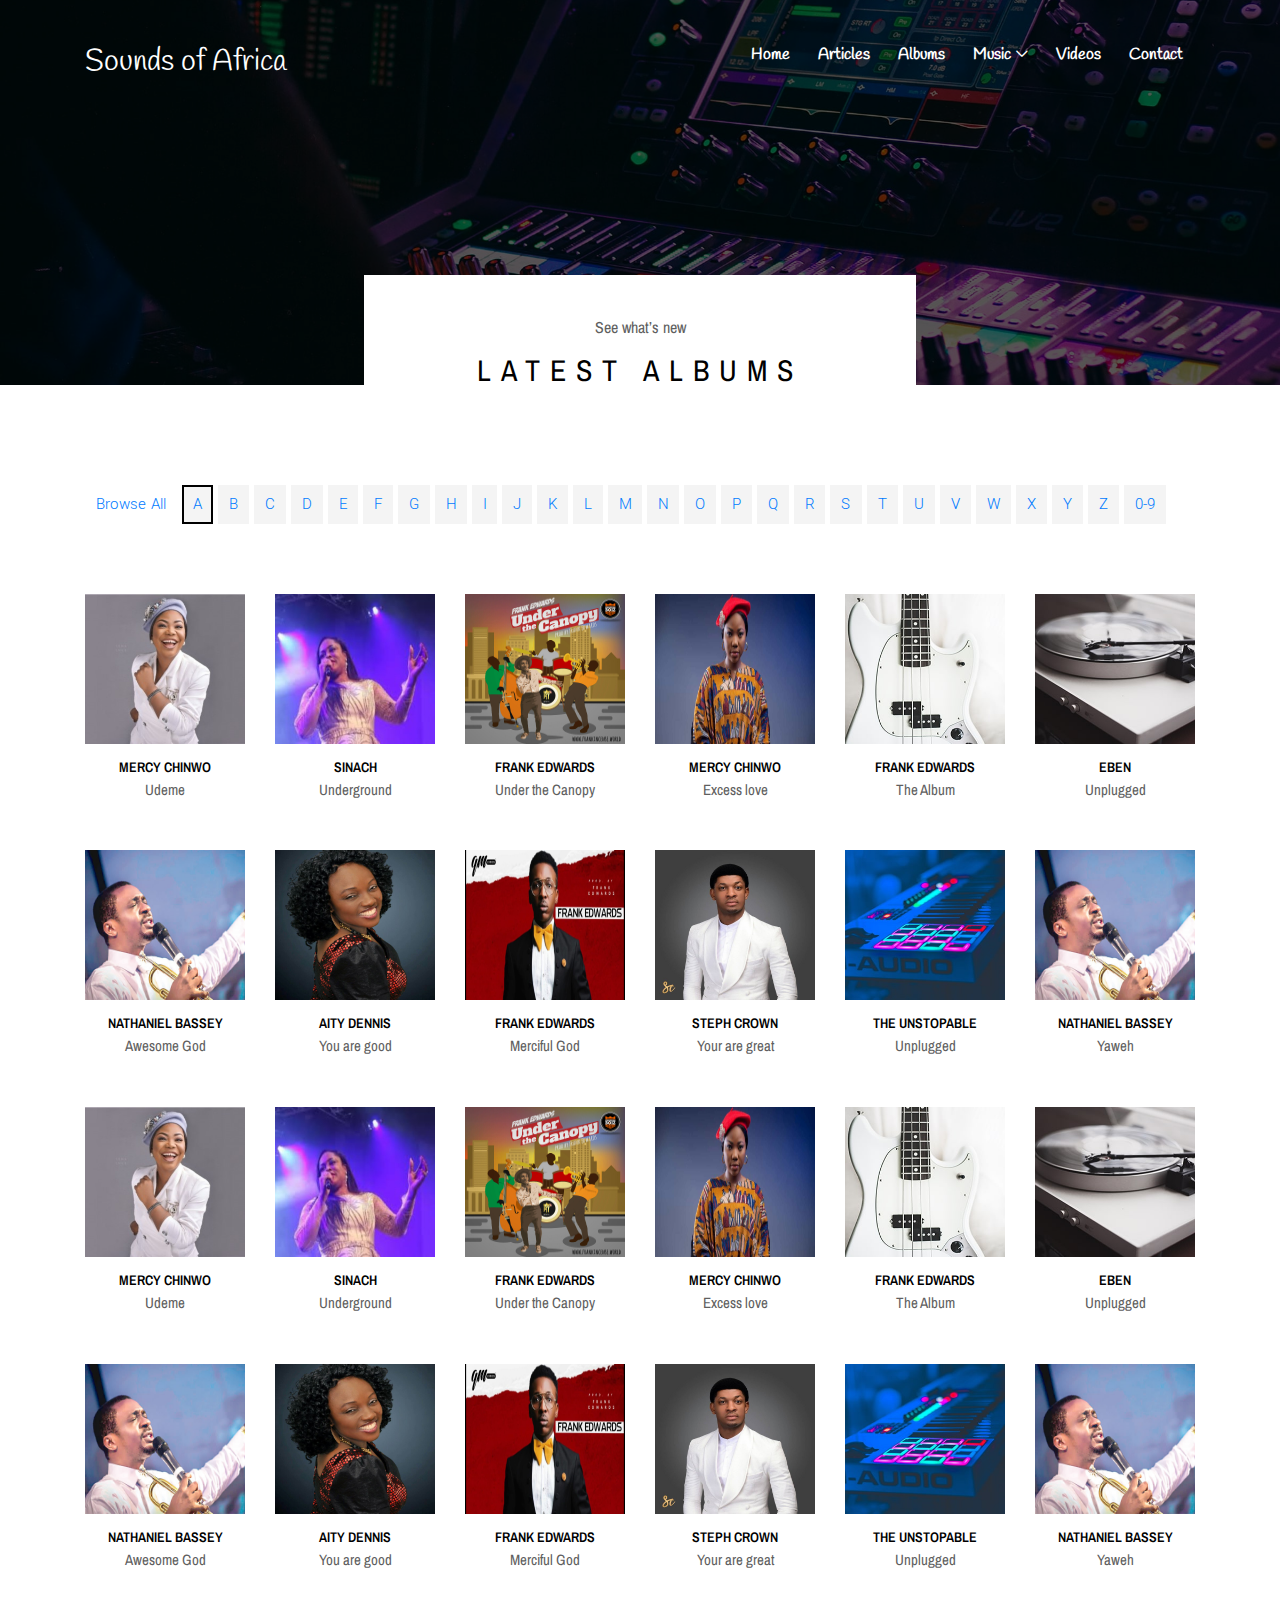
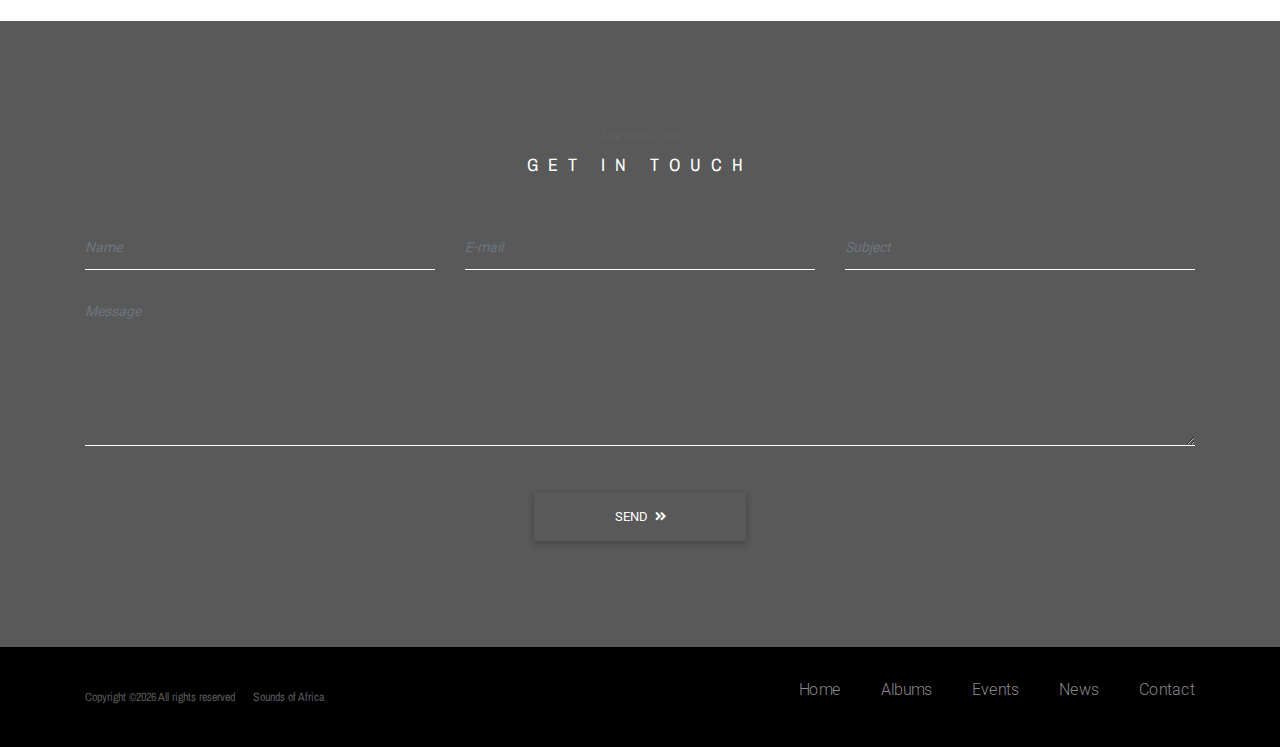
==== commit ed78c396: "Update albums-store.html" ====
--- a/albums-store.html
+++ b/albums-store.html
@@ -522,10 +522,10 @@
         <div class="container">
             <div class="row">
                 <div class="col-12">
-                    <div class="section-heading white">
-                        <p>See what’s new</p>
-                        <h2>Get In Touch</h2>
-                    </div>
+                    <div class="section-heading">
+			    <p>See what’s new</p>
+			    <h2 class="text-white">Get In Touch</h2> 
+			</div>
                 </div>
             </div>
 
@@ -619,4 +619,4 @@
 	
 </body>
 
-</html>+</html>
